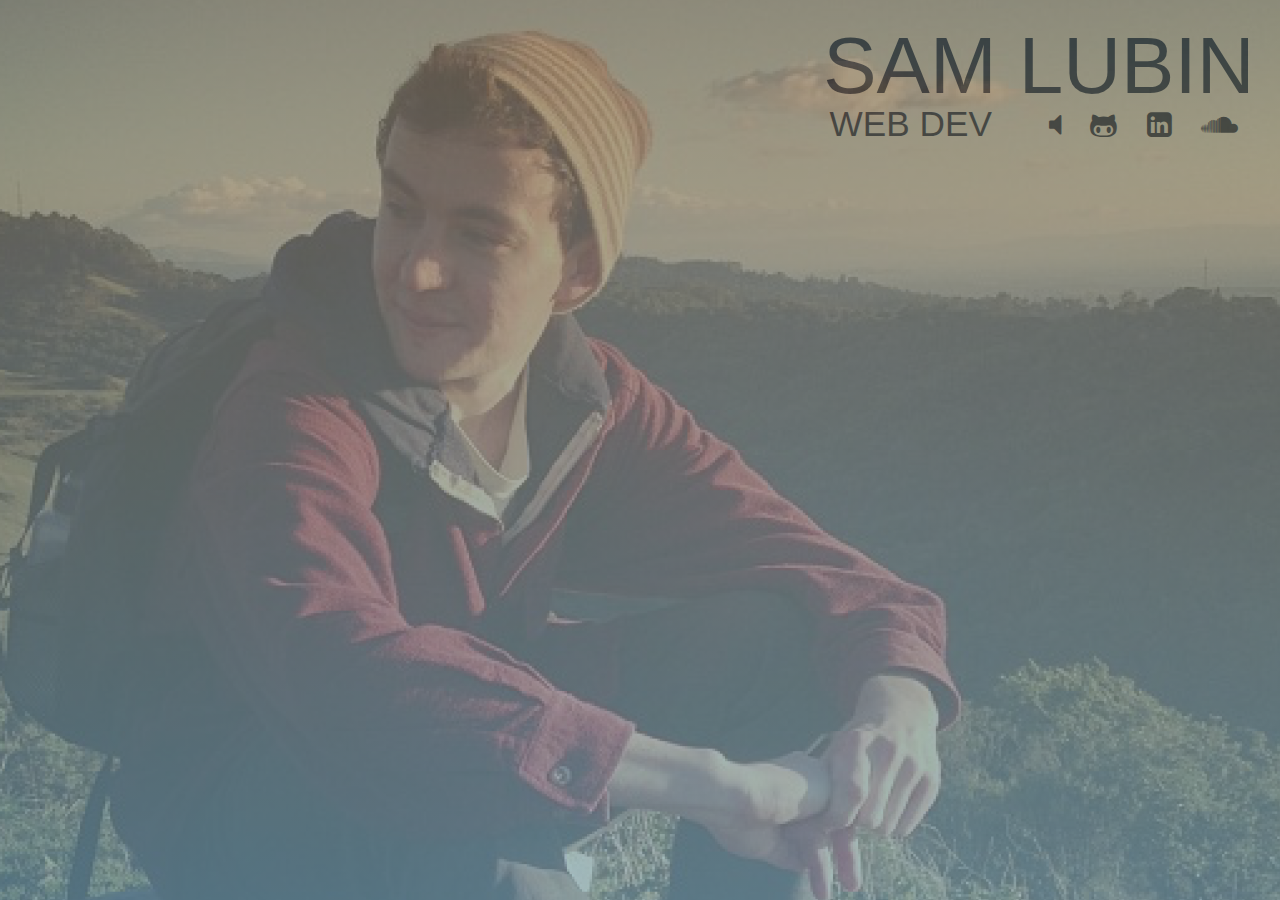
==== index.html @ f35f52da "initial commit" ====
<!DOCTYPE html>
<html lang="en">
<head>
  <meta charset="UTF-8">
  <title>Sam Lubin</title>
  <link href='https://fonts.googleapis.com/css?family=Rhodium+Libre' rel='stylesheet' type='text/css'>
  <link rel="stylesheet" type="text/css" href="meyer.css">
  <link rel="stylesheet" type="text/css" href="style.css">
  <link rel="stylesheet" href="font-awesome/css/font-awesome.min.css">
  <link rel="shortcut icon" href="favicon (2).ico" type="image/x-icon">
  <script src="https://ajax.googleapis.com/ajax/libs/jquery/1.8.3/jquery.min.js"></script>
  <script type="text/javascript" src="main.js"></script>
</head>
<body>
 
  <div id="me"></div>
  <div id="overlay">
    <header id="title">
      <h1>SAM LUBIN</h1>
      <h3>WEB DEV</h3>
      <nav id="home">

        <ul>
          <li><a id="mute" class="clicked"><i class="fa fa-volume-off" aria-hidden="true"></i></a></li>
          <li><a href="https://github.com/Samps9" target="_blank" id="github"><i class="fa fa-github-alt"></i></a></li>
          <li><a href="https://www.linkedin.com/in/samuel-lubin-37623450" target="_blank" id="linkedin"><i class="fa fa-linkedin-square"></i></a></li>
          <li><a href="https://soundcloud.com/samlubin" target="_blank" id="sc"><i class="fa fa-soundcloud"></i></a></li>
        </ul>
      </nav>
    </header>
  </div> 
  <div id="nav-container">
    <nav id="dropdown-nav" class="hidden">
      <ul>
        <h4>PROJECTS</h4>
        <li>
          <a href="https://samthsizer.herokuapp.com/" target="_blank">
            <img src="samth.png">
            <span>Samthsizer: Theremin-style Web Synth</span>
          </a>
        </li>
        <li>
          <a href="https://buddha-busker.herokuapp.com/" target="_blank">
            <img src="buddha.png">
            <span >Buddha Busker: Platform for Rating</span><br> <span id="buddha">Subway Performers</span>
          </a>
        </li>
      </ul>
    </nav>
  </div>
</body>
</html>
---- meyer.css ----
html, body, div, span, applet, object, iframe,
h1, h2, h3, h4, h5, h6, p, blockquote, pre,
a, abbr, acronym, address, big, cite, code,
del, dfn, em, img, ins, kbd, q, s, samp,
small, strike, strong, sub, sup, tt, var,
b, u, i, center,
dl, dt, dd, ol, ul, li,
fieldset, form, label, legend,
table, caption, tbody, tfoot, thead, tr, th, td,
article, aside, canvas, details, embed, 
figure, figcaption, footer, header, hgroup, 
menu, nav, output, ruby, section, summary,
time, mark, audio, video {
  margin: 0;
  padding: 0;
  border: 0;
  font-size: 100%;
  font: inherit;
  vertical-align: baseline;
}
/* HTML5 display-role reset for older browsers */
article, aside, details, figcaption, figure, 
footer, header, hgroup, menu, nav, section {
  display: block;
}
body {
  line-height: 1;
}
ol, ul {
  list-style: none;
}
blockquote, q {
  quotes: none;
}
blockquote:before, blockquote:after,
q:before, q:after {
  content: '';
  content: none;
}
table {
  border-collapse: collapse;
  border-spacing: 0;
}
---- style.css ----
#me {
    position: absolute;
    width: 100%;
    height: 100%;
    background-image: url("me.png");
    background-repeat: repeat;
  }

  #overlay {
    width: 100%;
    height: 100%;
    position: absolute;
    background: -webkit-gradient(linear, left top, left bottom, from(#74a0af), to(#826f50));
     background: -webkit-linear-gradient(top, #826f50, #74a0af);
     background: -moz-linear-gradient(top, #826f50, #74a0af);
     background: -ms-linear-gradient(top, #826f50, #74a0af);
     background: -o-linear-gradient(top, #826f50, #74a0af);
     background-image: -ms-linear-gradient(top, #826f50 0%, #74a0af 100%);
    opacity: 0.6666;
    background-color: #bbbec1;
  }

  #title {
    float: right;
    margin-right: 2vw;
    margin-top: 2vw;
  }

  #title h1 {
    font-size: 5em;
    font-family: sans-serif;
    color: black;
  }

  #title h3 {
    font-family: sans-serif;
    font-size: 2.2em;
    margin-left: 0.5vw;
  }

  #home {
    width: 100%;
  }


  #home ul {
   float: right;
   margin-top: -7.5%;
  }

  #home li {
    display: inline;
    font-size: 2em;
    margin: 0.3em;
    padding-right: 0.2em;
    font-family: sans-serif;
    }

  #title a {
    text-decoration: none;
    color:black;
    font-size: 0.9em;
    
    transition: 
      all .5s, 
      transform .5s;
  }

  #github:hover {
    color: #432977; 
    font-size:1.01em;
  }

  #linkedin:hover {
    color: #0f3e5b; 
    font-size:1.01em;
  }

  #sc:hover {
    color: #ff6c00; 
    font-size:1.01em;
  }

  #mute:hover {
    color: white; 
    font-size:1.01em;
  }

  #nav-container {
    height: 650px;
  }

  #dropdown-nav {
    position: relative;
    top: 10em;
    left: 65.5%;
    width: 32%;
    height: 59%;
    overflow: auto;
    background-color: black;
    border: 1px solid black;
    border-radius: 1em;
    transition: all 1.7s ;
  }

  .visible {
    visibility: visible;
    opacity: 0.74;
  }

  .hidden {
    opacity: 0;
    visibility: hidden
  }

  #dropdown-nav h4 {
    margin: 1vw 1vw 0 1vw;
    font-family: 'Rhodium Libre', serif;
    border-bottom: 1px solid grey;
    color: #74a0af;
  }

  #dropdown-nav li {
    margin: 0 0 1vw 1.2vw;
  }

  #dropdown-nav a {
    text-decoration: none;
  }

  #dropdown-nav img {
    border: 0.2em solid #3d3835;
    border-radius: 0.2em;
    margin-top: 1vw;
    width: 33%;
  }

  #dropdown-nav span {
    font-family: 'Rhodium Libre', serif;
    color: #74a0af;
    position: relative;
    bottom: 6em;
    font-size: 11px;
  }

  #buddha {
    left: 35.6%;
  }

@media screen and (max-device-width: 435px){

  #title {
    float: none;
    margin: 1em 0 1em 3em;
  }

  #title h1 {
    font-size: 8em;
  }

  #title h3 {
    position: relative;
    margin-left: 1%;
    font-size: 3.5em;
  }

  #title a {
    text-decoration: none;
    color:black;
    font-size: 1.9em;
    
    transition: 
      all .5s, 
      transform .5s;
  }

  #home ul {
    float: left;
    padding-top: 1em;
    margin-left: 34%;
  }

  #github:hover {
    color: #432977; 
    font-size:2.01em;
  }

  #linkedin:hover {
    color: #0f3e5b; 
    font-size:2.01em;
  }

  #sc:hover {
    color: #ff6c00; 
    font-size:2.01em;
  }

  #mute:hover {
    color: white; 
    font-size:2.01em;
  }

  #nav-container {
    height: 100%;
  }

  #dropdown-nav {
    position: relative;
    top: 19em;
    left: 6.5%;
    width: 88%;
    height: 97%;
    overflow: hidden;
  }

  #dropdown-nav h4 {
    font-size: 2em;
    margin: 1em 1em 0 1em;
  }

  #dropdown-nav li {
    margin-left: 2em;
  }

  #dropdown-nav img {
    width: 40%;
  }

  #dropdown-nav span {
    font-size: 1.4em;
    margin-left: 0.5em;
    bottom: 8em;
  }

  #buddha {
    left: 41.3% ;
  }

}
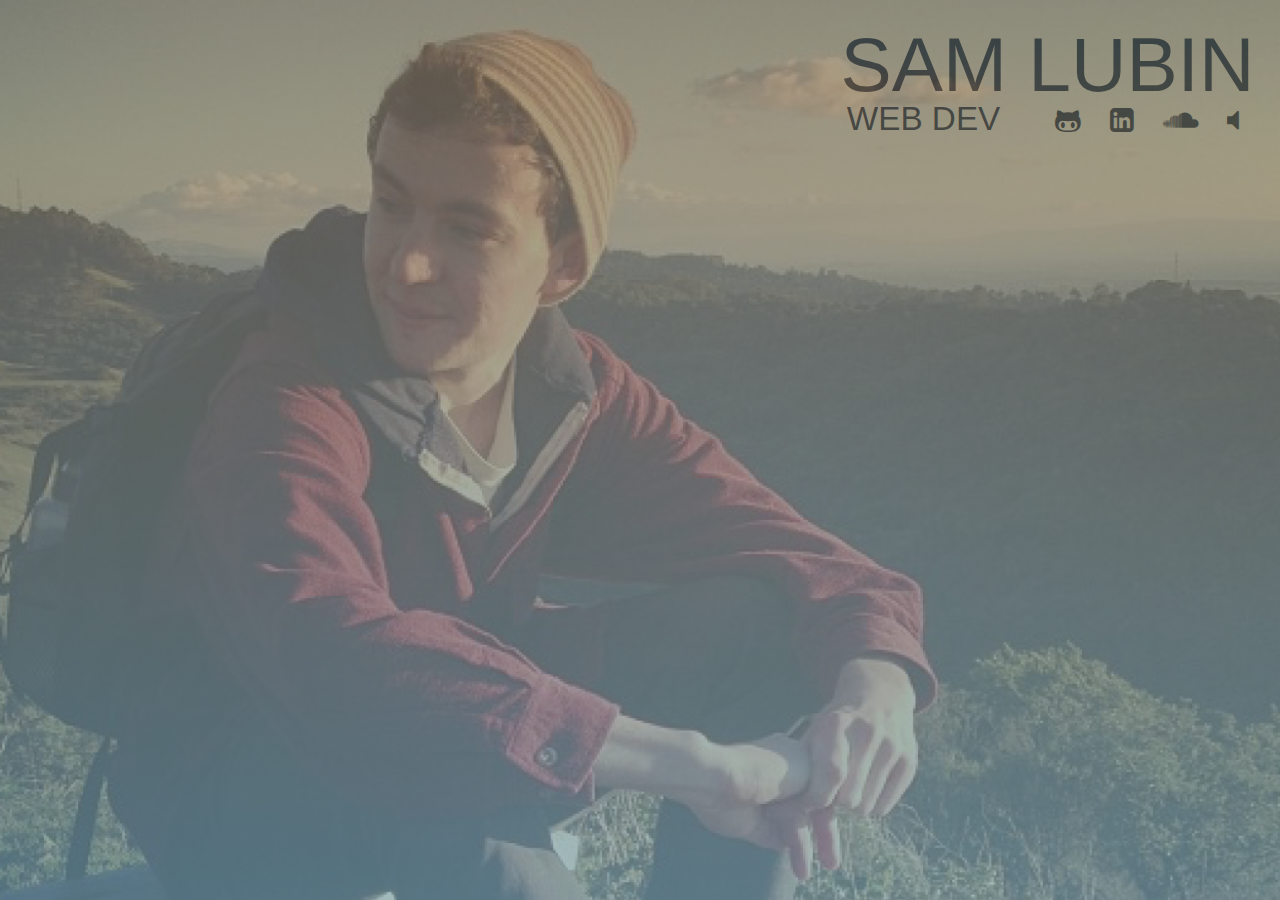
==== commit 4418322f: "more stylings, more responsive" ====
--- a/index.html
+++ b/index.html
@@ -21,10 +21,10 @@
       <nav id="home">
 
         <ul>
-          <li><a id="mute" class="clicked"><i class="fa fa-volume-off" aria-hidden="true"></i></a></li>
           <li><a href="https://github.com/Samps9" target="_blank" id="github"><i class="fa fa-github-alt"></i></a></li>
           <li><a href="https://www.linkedin.com/in/samuel-lubin-37623450" target="_blank" id="linkedin"><i class="fa fa-linkedin-square"></i></a></li>
           <li><a href="https://soundcloud.com/samlubin" target="_blank" id="sc"><i class="fa fa-soundcloud"></i></a></li>
+          <li><a id="mute" class="clicked"><i class="fa fa-volume-off" aria-hidden="true"></i></a></li>
         </ul>
       </nav>
     </header>
@@ -40,9 +40,9 @@
           </a>
         </li>
         <li>
-          <a href="https://buddha-busker.herokuapp.com/" target="_blank">
-            <img src="buddha.png">
-            <span >Buddha Busker: Platform for Rating</span><br> <span id="buddha">Subway Performers</span>
+          <a href="http://theroadtoruinmusic.com/" target="_blank">
+            <img id="r2r" src="r2r.png">
+            <span>The Road to Ruin: Band Website</span>
           </a>
         </li>
       </ul>
--- a/style.css
+++ b/style.css
@@ -4,7 +4,8 @@
     width: 100%;
     height: 100%;
     background-image: url("me.png");
-    background-repeat: repeat;
+    background-size: cover;
+    background-repeat: no-repeat;
   }
 
   #overlay {
@@ -12,11 +13,11 @@
     height: 100%;
     position: absolute;
     background: -webkit-gradient(linear, left top, left bottom, from(#74a0af), to(#826f50));
-     background: -webkit-linear-gradient(top, #826f50, #74a0af);
-     background: -moz-linear-gradient(top, #826f50, #74a0af);
-     background: -ms-linear-gradient(top, #826f50, #74a0af);
-     background: -o-linear-gradient(top, #826f50, #74a0af);
-     background-image: -ms-linear-gradient(top, #826f50 0%, #74a0af 100%);
+    background: -webkit-linear-gradient(top, #826f50, #74a0af);
+    background: -moz-linear-gradient(top, #826f50, #74a0af);
+    background: -ms-linear-gradient(top, #826f50, #74a0af);
+    background: -o-linear-gradient(top, #826f50, #74a0af);
+    background-image: -ms-linear-gradient(top, #826f50 0%, #74a0af 100%);
     opacity: 0.6666;
     background-color: #bbbec1;
   }
@@ -28,14 +29,14 @@
   }
 
   #title h1 {
-    font-size: 5em;
+    font-size: 6vw;
     font-family: sans-serif;
     color: black;
   }
 
   #title h3 {
     font-family: sans-serif;
-    font-size: 2.2em;
+    font-size: 2.6vw;
     margin-left: 0.5vw;
   }
 
@@ -51,7 +52,7 @@
 
   #home li {
     display: inline;
-    font-size: 2em;
+    font-size: 2.4vw;
     margin: 0.3em;
     padding-right: 0.2em;
     font-family: sans-serif;
@@ -96,7 +97,7 @@
     top: 10em;
     left: 65.5%;
     width: 32%;
-    height: 59%;
+    height: 30vw;
     overflow: auto;
     background-color: black;
     border: 1px solid black;
@@ -134,6 +135,7 @@
     border-radius: 0.2em;
     margin-top: 1vw;
     width: 33%;
+    height: 10vw;
   }
 
   #dropdown-nav span {
@@ -141,12 +143,9 @@
     color: #74a0af;
     position: relative;
     bottom: 6em;
-    font-size: 11px;
-  }
-
-  #buddha {
-    left: 35.6%;
-  }
+    font-size: 0.9vw;
+  }
+
 
 @media screen and (max-device-width: 435px){
 
@@ -163,6 +162,7 @@
     position: relative;
     margin-left: 1%;
     font-size: 3.5em;
+    width: 30%;
   }
 
   #title a {
@@ -181,24 +181,28 @@
     margin-left: 34%;
   }
 
+  #home li {
+    margin-right: 0.4em;
+  }
+
   #github:hover {
     color: #432977; 
-    font-size:2.01em;
+    font-size:1.9em;
   }
 
   #linkedin:hover {
-    color: #0f3e5b; 
-    font-size:2.01em;
+    color: black; 
+    font-size:1.9em;
   }
 
   #sc:hover {
-    color: #ff6c00; 
-    font-size:2.01em;
+    color: black; 
+    font-size:1.9em;
   }
 
   #mute:hover {
-    color: white; 
-    font-size:2.01em;
+    color: black; 
+    font-size:1.9em;
   }
 
   #nav-container {
@@ -219,12 +223,9 @@
     margin: 1em 1em 0 1em;
   }
 
-  #dropdown-nav li {
-    margin-left: 2em;
-  }
-
   #dropdown-nav img {
     width: 40%;
+    height: 35vw;
   }
 
   #dropdown-nav span {
@@ -233,8 +234,4 @@
     bottom: 8em;
   }
 
-  #buddha {
-    left: 41.3% ;
-  }
-
 }
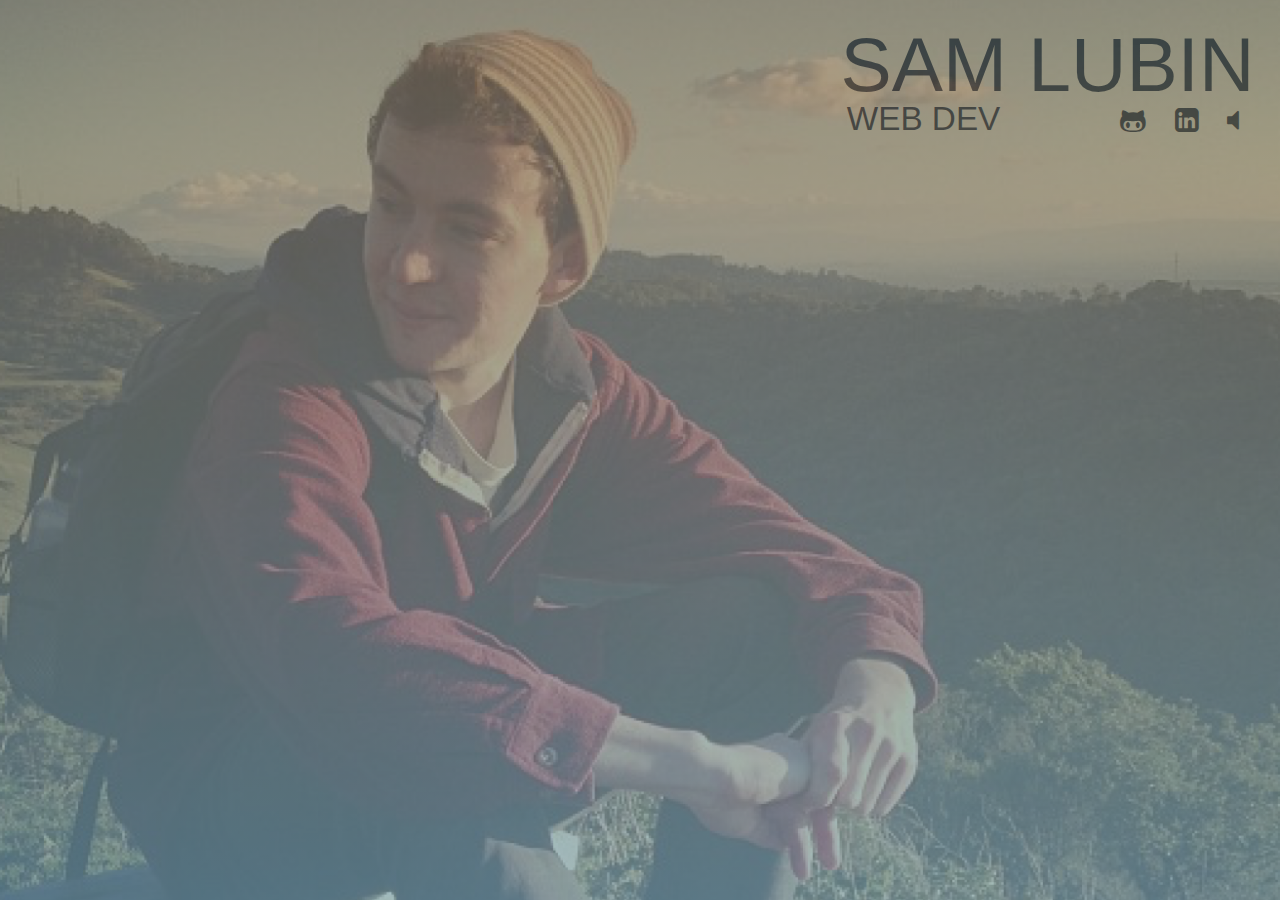
==== commit cc2360b7: "much needed updates" ====
--- a/index.html
+++ b/index.html
@@ -23,7 +23,6 @@
         <ul>
           <li><a href="https://github.com/Samps9" target="_blank" id="github"><i class="fa fa-github-alt"></i></a></li>
           <li><a href="https://www.linkedin.com/in/samuel-lubin-37623450" target="_blank" id="linkedin"><i class="fa fa-linkedin-square"></i></a></li>
-          <li><a href="https://soundcloud.com/samlubin" target="_blank" id="sc"><i class="fa fa-soundcloud"></i></a></li>
           <li><a id="mute" class="clicked"><i class="fa fa-volume-off" aria-hidden="true"></i></a></li>
         </ul>
       </nav>
@@ -34,15 +33,21 @@
       <ul>
         <h4>PROJECTS</h4>
         <li>
-          <a href="https://samthsizer.herokuapp.com/" target="_blank">
-            <img src="samth.png">
-            <span>Samthsizer: Theremin-style Web Synth</span>
+          <a href="https://samps9.github.io/Kaleidoscript/" target="_blank">
+            <img src="kale.png">
+            <span>Kaleidoscript: Sentence Scrambler</span>
           </a>
         </li>
         <li>
           <a href="http://theroadtoruinmusic.com/" target="_blank">
-            <img id="r2r" src="r2r.png">
+            <img id="r2r" src="planet_sleepy.png">
             <span>The Road to Ruin: Band Website</span>
+          </a>
+        </li>
+        <li>
+          <a href="https://samthsizer.herokuapp.com/" target="_blank">
+            <img src="samth.png">
+            <span>Samthsizer: Theremin-style Web Synth</span>
           </a>
         </li>
       </ul>
--- a/style.css
+++ b/style.css
@@ -94,15 +94,16 @@
 
   #dropdown-nav {
     position: relative;
-    top: 10em;
-    left: 65.5%;
-    width: 32%;
+    top: 12vw;
+    left: 66.6%;
+    width: 31%;
+   /* height: 370px;*/
     height: 30vw;
-    overflow: auto;
     background-color: black;
     border: 1px solid black;
-    border-radius: 1em;
-    transition: all 1.7s ;
+    overflow: auto;
+    border-radius: 0.25em;
+    transition: all 1.8s;
   }
 
   .visible {
@@ -114,6 +115,10 @@
     opacity: 0;
     visibility: hidden
   }
+
+  /*#dropdown-nav ul {
+    overflow: auto;
+  }*/
 
   #dropdown-nav h4 {
     margin: 1vw 1vw 0 1vw;
@@ -142,7 +147,7 @@
     font-family: 'Rhodium Libre', serif;
     color: #74a0af;
     position: relative;
-    bottom: 6em;
+    bottom: 5vw;
     font-size: 0.9vw;
   }
 
@@ -218,13 +223,17 @@
     overflow: hidden;
   }
 
+  #dropdown-nav li {
+    margin-left: 40px;
+  }
+
   #dropdown-nav h4 {
     font-size: 2em;
     margin: 1em 1em 0 1em;
   }
 
   #dropdown-nav img {
-    width: 40%;
+    width: 36%;
     height: 35vw;
   }
 
@@ -235,3 +244,12 @@
   }
 
 }
+
+/*@media screen and (max-device-width: 2000px) {
+   #dropdown-nav {
+    position: relative;
+    top: 15em;
+    
+  }
+
+}*/
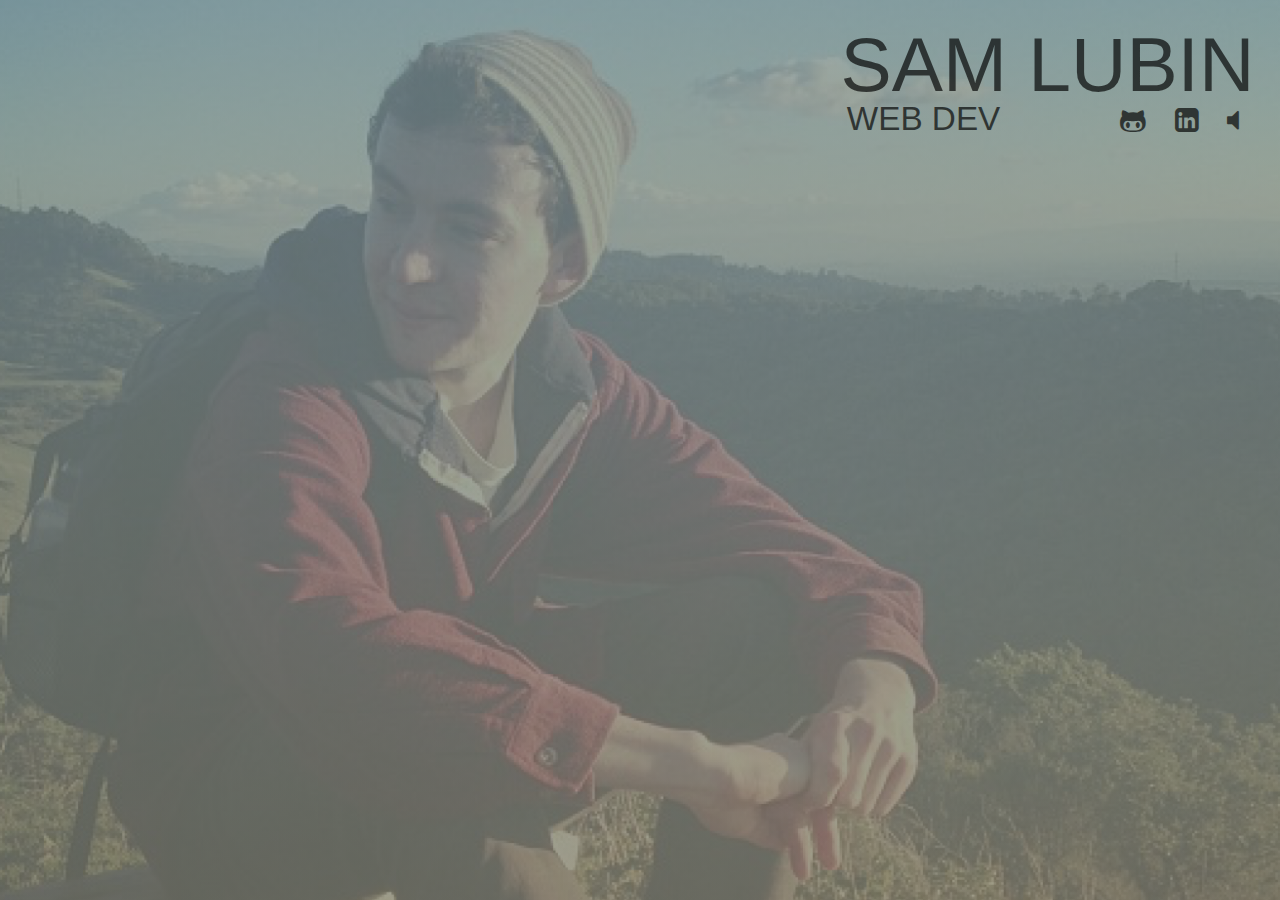
==== commit 91299739: "updated for mtgathenaeum, bg style improved" ====
--- a/index.html
+++ b/index.html
@@ -12,26 +12,30 @@
   <script type="text/javascript" src="main.js"></script>
 </head>
 <body>
- 
-  <div id="me"></div>
-  <div id="overlay">
-    <header id="title">
-      <h1>SAM LUBIN</h1>
-      <h3>WEB DEV</h3>
-      <nav id="home">
+  
+  <header id="title">
+    <h1>SAM LUBIN</h1>
+    <h3>WEB DEV</h3>
+    <nav id="home">
 
-        <ul>
-          <li><a href="https://github.com/Samps9" target="_blank" id="github"><i class="fa fa-github-alt"></i></a></li>
-          <li><a href="https://www.linkedin.com/in/samuel-lubin-37623450" target="_blank" id="linkedin"><i class="fa fa-linkedin-square"></i></a></li>
-          <li><a id="mute" class="clicked"><i class="fa fa-volume-off" aria-hidden="true"></i></a></li>
-        </ul>
-      </nav>
-    </header>
-  </div> 
+      <ul>
+        <li><a href="https://github.com/Samps9" target="_blank" id="github"><i class="fa fa-github-alt"></i></a></li>
+        <li><a href="https://www.linkedin.com/in/samuel-lubin-37623450" target="_blank" id="linkedin"><i class="fa fa-linkedin-square"></i></a></li>
+        <li><a id="mute" class="clicked"><i class="fa fa-volume-off" aria-hidden="true"></i></a></li>
+      </ul>
+    </nav>
+  </header>
+  
   <div id="nav-container">
     <nav id="dropdown-nav" class="hidden">
       <ul>
         <h4>PROJECTS</h4>
+        <li>
+          <a href="https://samps9.github.io/mtg_athenaeum/" target="_blank">
+            <img src="mtg.png">
+            <span>MTG Athenaeum: Magic Card Database</span>
+          </a>
+        </li>
         <li>
           <a href="https://samps9.github.io/Kaleidoscript/" target="_blank">
             <img src="kale.png">
--- a/style.css
+++ b/style.css
@@ -1,31 +1,25 @@
- 
-  #me {
-    position: absolute;
+  html, body {
+    height: 100%;
+  }
+
+  body {
     width: 100%;
-    height: 100%;
-    background-image: url("me.png");
+
+    background: 
+      -webkit-gradient(linear, left top, left bottom, from(rgba(116, 160, 175, 0.5)), to(rgba(130, 111, 80, 0.5))),
+      -webkit-linear-gradient(top, rgba(130, 111, 80, 0.5), rgba(116, 160, 175, 0.5)),
+      url("me.png");
+    background-color: #bbbec1;
     background-size: cover;
     background-repeat: no-repeat;
-  }
-
-  #overlay {
-    width: 100%;
-    height: 100%;
-    position: absolute;
-    background: -webkit-gradient(linear, left top, left bottom, from(#74a0af), to(#826f50));
-    background: -webkit-linear-gradient(top, #826f50, #74a0af);
-    background: -moz-linear-gradient(top, #826f50, #74a0af);
-    background: -ms-linear-gradient(top, #826f50, #74a0af);
-    background: -o-linear-gradient(top, #826f50, #74a0af);
-    background-image: -ms-linear-gradient(top, #826f50 0%, #74a0af 100%);
-    opacity: 0.6666;
-    background-color: #bbbec1;
+    background-attachment: fixed;
   }
 
   #title {
     float: right;
     margin-right: 2vw;
     margin-top: 2vw;
+    opacity: 0.6666;
   }
 
   #title h1 {
@@ -152,7 +146,7 @@
   }
 
 
-@media screen and (max-device-width: 435px){
+@media screen and (max-device-width: 450px){
 
   #title {
     float: none;
@@ -219,8 +213,8 @@
     top: 19em;
     left: 6.5%;
     width: 88%;
-    height: 97%;
-    overflow: hidden;
+    height: auto;
+    margin-bottom: 20px;
   }
 
   #dropdown-nav li {
